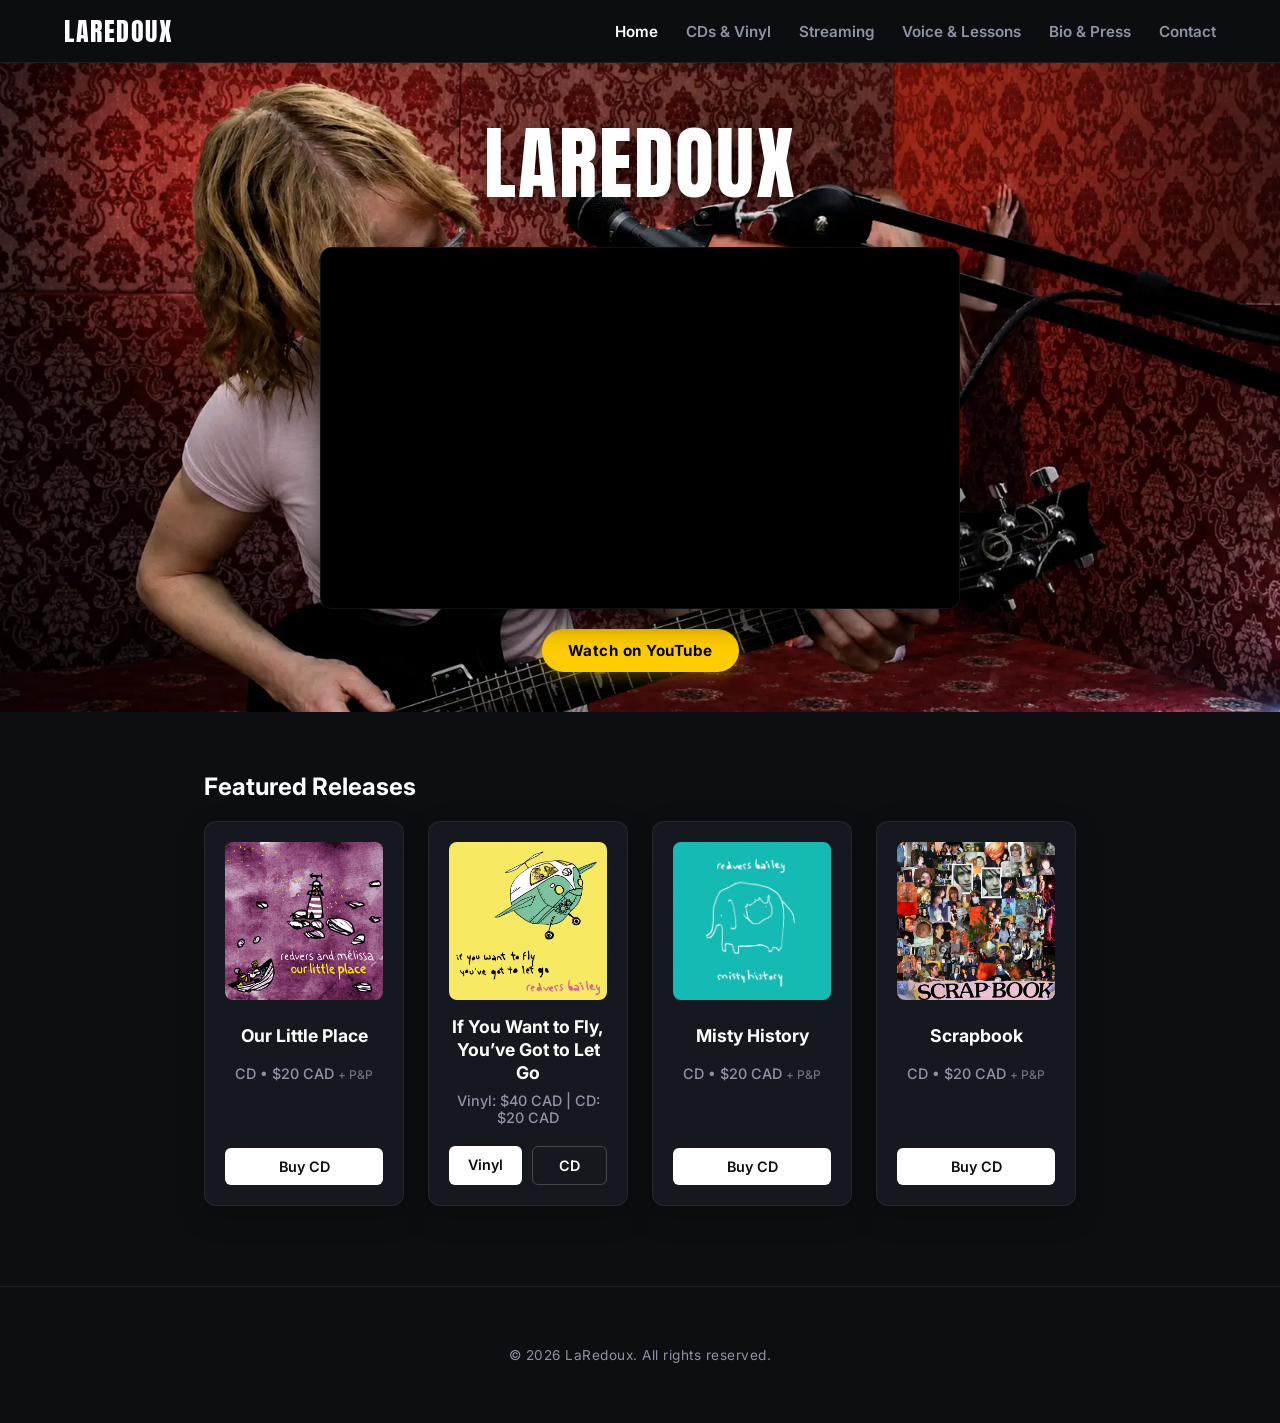
==== index.html @ dfb48dc7 "Update index.html" ====
<!DOCTYPE html> 
<html lang="en">
<head>
  <meta charset="UTF-8">
  <title>LaRedoux – Official Site | Music, Live Performances & Albums</title>
  <meta name="description" content="Official website of LaRedoux. Discover albums, watch live performances, and explore the heartfelt music of LaRedoux on YouTube.">
  <meta name="viewport" content="width=device-width, initial-scale=1.0">
  
  <!-- Canonical Link -->
  <link rel="canonical" href="https://laredoux.ca/">

  <!-- Favicon Link -->
  <link rel="icon" type="image/png" href="assets/images/laredoux-flavicon-elephant-ballerina.png">

  <link rel="stylesheet" href="styles.css">
  <link rel="preconnect" href="https://fonts.googleapis.com">
  <link rel="preconnect" href="https://fonts.gstatic.com" crossorigin>
  <link href="https://fonts.googleapis.com/css2?family=Anton&family=Inter:wght@400;600;700&display=swap" rel="stylesheet">

  <!-- Open Graph / Discord / Facebook Link Previews -->
  <meta property="og:type" content="website">
  <meta property="og:url" content="https://laredoux.ca/">
  <meta property="og:title" content="LaRedoux – Official Site | Music, Live Performances & Albums">
  <meta property="og:description" content="Official website of LaRedoux. Discover albums, watch live performances, and explore raw independent live-looping music.">
  <meta property="og:image" content="https://laredoux.ca/assets/images/laredoux-halloween-stream-2025.webp">

  <!-- Twitter/X Previews -->
  <meta name="twitter:card" content="summary_large_image">
  <meta name="twitter:title" content="LaRedoux – Official Site">
  <meta name="twitter:description" content="Official website of LaRedoux. Discover albums, watch live performances, and explore raw independent live-looping music.">
  <meta name="twitter:image" content="https://laredoux.ca/assets/images/laredoux-halloween-stream-2025.webp">

  <!-- Schema Markup for Search & AI Engines -->
  <script type="application/ld+json">
  {
    "@context": "https://schema.org",
    "@type": "Person",
    "name": "Camille Bowie",
    "alternateName": "LaRedoux",
    "url": "https://laredoux.ca",
    "sameAs": [
      "https://www.youtube.com/@LaRedoux",
      "https://www.twitch.tv/laredoux",
      "https://www.facebook.com/LaRedoux/",
      "https://www.instagram.com/imlaredoux/",
      "https://www.tiktok.com/@laredoux"
    ],
    "jobTitle": "Musician, Singer-Songwriter, Producer, Vocal Coach & Audio Engineer",
    "description": "Multi-instrumentalist, music teacher, and sound engineer specializing in live-looping, vocal coaching, and critical audio analysis."
  }
  </script>
</head>
<body>
  
  <nav class="navbar">
    <div class="nav-container">
      <a href="index.html" class="nav-brand">
        <img src="assets/images/laredoux-logo-pride-trans-lgbtq-lgbtqia-july-2026-camille-bowie-crop.PNG" alt="LaRedoux" class="brand-logo-img" onerror="this.style.display='none'; if(this.nextElementSibling) this.nextElementSibling.style.display='inline-block';">
        <span class="logo-text-fallback-nav" style="display: none;">LaRedoux</span>
      </a>
      <ul class="nav-links">
        <li><a href="index.html" class="active">Home</a></li>
        <li><a href="cds-vinyl.html">CDs & Vinyl</a></li>
        <li><a href="streaming.html">Streaming</a></li>
        <li><a href="lessons.html">Voice & Lessons</a></li>
        <li><a href="bio-press.html">Bio & Press</a></li>
        <li><a href="contact.html">Contact</a></li>
      </ul>
    </div>
  </nav>

  <header class="hero">
    <img 
      src="./assets/images/laredoux-halloween-stream-2025.webp" 
      alt="LaRedoux live on stage, performing guitar and vocals on a Halloween Stream"
      class="hero-img">
    <div class="overlay">
      
      <!-- Large Brand Logo Area -->
      <div class="hero-brand-container">
        <img src="assets/images/laredoux-logo-pride-trans-lgbtq-lgbtqia-july-2026-camille-bowie-crop.PNG" alt="LaRedoux" class="hero-logo-img" onerror="this.style.display='none'; if(this.nextElementSibling) this.nextElementSibling.style.display='block';">
        <span class="logo-text-fallback-hero" style="display: none;">LaRedoux</span>
      </div>
      
      <!-- Video Module Container -->
      <div class="hero-video-wrapper">
        <div class="video-container">
          <iframe 
            src="https://www.youtube.com/embed/W0g7ugs6YEI" 
            title="Radiohead Live request Creep by LaRedoux" 
            frameborder="0" 
            allow="accelerometer; autoplay; clipboard-write; encrypted-media; gyroscope; picture-in-picture; web-share" 
            allowfullscreen>
          </iframe>
        </div>
        <a href="https://www.youtube.com/@LaRedoux" target="_blank" rel="noopener noreferrer" class="btn-hero">
          Watch on YouTube
        </a>
      </div>
    </div>
  </header>

  <section class="main-content">
    <h2>Featured Releases</h2>
    <div class="album-grid">
      <div class="album-card">
        <div class="image-wrapper">
          <img src="./assets/images/laredoux-redvers-and-melissa-our-little-place-cd-album-live-performance-guitar-singer-youtube.jpg" alt="Our Little Place cover">
        </div>
        <h3>Our Little Place</h3>
        <p class="price">CD • $20 CAD <span class="pp">+ P&P</span></p>
        <div class="button-group">
          <a href="https://www.paypal.com/ncp/payment/HVZWKZQWVUPK2" target="_blank" rel="noopener noreferrer" class="btn-purchase">Buy CD</a>
        </div>
      </div>

      <div class="album-card">
        <div class="image-wrapper">
          <img src="./assets/images/laredoux-redvers-bailey-if-you-want-to-fly-youve-got-to-let-go-cd-album-live-performance-guitar-singer-youtube.jpg" alt="If You Want to Fly cover">
        </div>
        <h3>If You Want to Fly, You’ve Got to Let Go</h3>
        <p class="price">Vinyl: $40 CAD | CD: $20 CAD</p>
        <div class="button-group dual-buttons">
          <a href="https://www.paypal.com/ncp/payment/MHYQNJP6B5T4N" target="_blank" rel="noopener noreferrer" class="btn-purchase">Vinyl</a>
          <a href="https://www.paypal.com/ncp/payment/MHYQNJP6B5T4N" target="_blank" rel="noopener noreferrer" class="btn-purchase secondary">CD</a>
        </div>
      </div>

      <div class="album-card">
        <div class="image-wrapper">
          <img src="./assets/images/laredoux-redvers-bailey-misty-history-cd-album-live-performance-guitar-singer-youtube.png" alt="Misty History cover">
        </div>
        <h3>Misty History</h3>
        <p class="price">CD • $20 CAD <span class="pp">+ P&P</span></p>
        <div class="button-group">
          <a href="https://www.paypal.com/ncp/payment/S6MAA4NLYXMRG" target="_blank" rel="noopener noreferrer" class="btn-purchase">Buy CD</a>
        </div>
      </div>

      <div class="album-card">
        <div class="image-wrapper">
          <img src="./assets/images/laredoux-redvers-bailey-scrapbook-cd-album-live-performance-guitar-singer-youtube.webp" alt="Scrapbook cover">
        </div>
        <h3>Scrapbook</h3>
        <p class="price">CD • $20 CAD <span class="pp">+ P&P</span></p>
        <div class="button-group">
          <a href="https://www.paypal.com/ncp/payment/2F8E5BN2WHEBW" target="_blank" rel="noopener noreferrer" class="btn-purchase">Buy CD</a>
        </div>
      </div>
    </div>
  </section>

  <footer>
    <p>© <span id="year"></span> LaRedoux. All rights reserved.</p>
  </footer>
  <script>document.getElementById("year").textContent = new Date().getFullYear();</script>
</body>
</html>
---- styles.css ----
/* ==========================================================================
   GLOBAL VARIABLES & RESET
   ========================================================================== */
:root {
  --bg-main: #0d0e12;
  --bg-card: #16181f;
  --text-main: #ffffff;
  --text-muted: #8e94a4;
  --accent-gold: #ffcc00;
  --accent-hover: #e5b800;
  --nav-blur-bg: rgba(13, 14, 18, 0.8);
  --border-color: rgba(255, 255, 255, 0.07);
}

html {
  scroll-behavior: smooth;
  box-sizing: border-box;
}

*, *:before, *:after {
  box-sizing: inherit;
}

body { 
  margin: 0; 
  font-family: 'Inter', -apple-system, BlinkMacSystemFont, sans-serif; 
  background-color: var(--bg-main); 
  color: var(--text-main); 
  -webkit-font-smoothing: antialiased;
}

/* ==========================================================================
   NAVIGATION BAR (Premium Glassmorphism)
   ========================================================================== */
.navbar {
  width: 100%;
  background-color: var(--nav-blur-bg);
  backdrop-filter: blur(12px);
  -webkit-backdrop-filter: blur(12px);
  position: sticky;
  top: 0;
  z-index: 1000;
  border-bottom: 1px solid var(--border-color);
}

.nav-container {
  max-width: 1200px;
  margin: 0 auto;
  padding: 12px 24px;
  display: flex;
  justify-content: space-between;
  align-items: center;
}

.nav-brand {
  text-decoration: none;
  display: flex;
  align-items: center;
  transition: opacity 0.3s ease;
}

.nav-brand:hover {
  opacity: 0.85;
}

/* Large navbar logo alignment profile */
.brand-logo-img {
  height: 160px;
  width: auto;
  display: block;
}

/* Typographic Fallback styling for Navigation Bar */
.logo-text-fallback-nav {
  font-family: 'Anton', sans-serif;
  font-size: 1.6rem;
  color: var(--text-main);
  letter-spacing: 1.5px;
  text-transform: uppercase;
}

.nav-links {
  list-style: none;
  display: flex;
  gap: 28px;
  margin: 0;
  padding: 0;
}

.nav-links li a {
  font-weight: 600;
  font-size: 0.95rem;
  color: var(--text-muted); 
  text-decoration: none;
  transition: color 0.2s ease, transform 0.2s ease;
  display: inline-block;
}

.nav-links li a:hover,
.nav-links li a.active {
  color: var(--text-main);
}

/* ==========================================================================
   HERO SECTION
   ========================================================================== */
.hero { 
  position: relative; 
  text-align: center; 
  overflow: hidden;
  height: auto; /* Removed explicit fixed min-height constraints to eliminate design bloat */
}

.hero-img { 
  width: 100%; 
  height: 100%; 
  position: absolute;
  top: 0;
  left: 0;
  object-fit: cover;
  display: block; 
}

/* Re-balanced overlay gradients to align perfectly across long elements */
.hero .overlay {
  position: relative; 
  z-index: 2;
  background: linear-gradient(
    to bottom, 
    rgba(13, 14, 18, 0.1) 0%, 
    rgba(13, 14, 18, 0.4) 40%, 
    var(--bg-main) 100__
  ); 
  display: flex; 
  flex-direction: column;
  align-items: center; 
  justify-content: center;
  padding: 40px 20px 40px 20px;
}

.hero-brand-container {
  margin-bottom: 24px;
}

/* Large Hero Page Logo dimensions */
.hero-logo-img {
  max-height: 350px;
  width: auto;
  display: block;
  filter: drop-shadow(0 4px 12px rgba(0,0,0,0.7));
}

/* Typographic Fallback styling for Hero Section */
.logo-text-fallback-hero {
  font-family: 'Anton', sans-serif;
  font-size: 5rem;
  color: var(--text-main);
  text-transform: uppercase;
  letter-spacing: 2px;
  text-shadow: 0 4px 20px rgba(0,0,0,0.6);
}

.hero-video-wrapper {
  width: 100%;
  max-width: 640px;
  display: flex;
  flex-direction: column;
  align-items: center;
  gap: 20px;
}

.video-container {
  position: relative;
  width: 100%;
  padding-bottom: 56.25%; /* 16:9 Aspect Ratio */
  height: 0; 
  overflow: hidden;
  border-radius: 12px;
  box-shadow: 0 10px 30px rgba(0,0,0,0.6);
  border: 1px solid var(--border-color);
  background-color: #000;
}

.video-container iframe {
  position: absolute;
  top: 0;
  left: 0;
  width: 100%;
  height: 100%;
}

.btn-hero { 
  display: inline-block; 
  padding: 12px 26px; 
  background-color: var(--accent-gold); 
  color: #000000; 
  text-decoration: none; 
  border-radius: 30px; 
  font-weight: 700; 
  font-size: 0.95rem;
  letter-spacing: 0.5px;
  box-shadow: 0 4px 15px rgba(255, 204, 0, 0.3);
  transition: background-color 0.2s ease, transform 0.2s ease, box-shadow 0.2s ease;
}

.btn-hero:hover {
  background-color: var(--accent-hover);
  transform: translateY(-2px);
  box-shadow: 0 6px 20px rgba(255, 204, 0, 0.4);
}

/* ==========================================================================
   MAIN CONTENT & ALBUMS GRID
   ========================================================================== */
.main-content { 
  padding: 40px 24px; /* Reduced vertical footprint to align tightly with the hero bottom boundary */
  max-width: 920px; 
  margin: 0px auto 0 auto;
  position: relative; 
  z-index: 2;
}

.album-grid { 
  display: grid; 
  grid-template-columns: repeat(auto-fit, minmax(185px, 1fr)); 
  gap: 24px; 
}

.album-card { 
  background-color: var(--bg-card); 
  border-radius: 12px; 
  padding: 20px; 
  border: 1px solid var(--border-color);
  box-shadow: 0 10px 30px rgba(0,0,0,0.2);
  text-align: center;
  transition: transform 0.3s cubic-bezier(0.16, 1, 0.3, 1), box-shadow 0.3s ease;
  display: flex;
  flex-direction: column;
}

.album-card:hover {
  transform: translateY(-6px);
  box-shadow: 0 15px 35px rgba(0,0,0,0.4);
  border-color: rgba(255, 255, 255, 0.15);
}

.image-wrapper {
  width: 100%;
  aspect-ratio: 1 / 1;
  border-radius: 8px;
  overflow: hidden;
  margin-bottom: 16px;
  background-color: #000;
}

.album-card img { 
  width: 100%; 
  height: 100%;
  object-fit: cover;
  transition: transform 0.5s ease;
}

.album-card:hover img {
  transform: scale(1.04);
}

.album-card h3 { 
  margin: 0 0 8px 0; 
  font-size: 1.1rem;
  font-weight: 700;
  line-height: 1.3;
  color: var(--text-main);
  min-height: 2.6rem; 
  display: flex;
  align-items: center;
  justify-content: center;
}

.price { 
  margin: 0 0 20px 0; 
  font-size: 0.9rem;
  color: var(--text-muted);
  font-weight: 500;
}

.price .pp {
  font-size: 0.75rem;
  opacity: 0.7;
}

/* ==========================================================================
   BUTTONS
   ========================================================================== */
.button-group { margin-top: auto; }
.btn-purchase {
  display: block;
  width: 100%;
  padding: 10px 16px; 
  background-color: var(--text-main); 
  color: var(--bg-main); 
  text-decoration: none;
  border-radius: 6px; 
  font-weight: 600;
  font-size: 0.9rem;
  transition: background-color 0.2s ease, transform 0.1s ease;
  text-align: center;
}
.btn-purchase:hover { background-color: var(--accent-gold); }
.dual-buttons { display: flex; gap: 10px; }
.btn-purchase.secondary {
  background-color: transparent;
  color: var(--text-main);
  border: 1px solid rgba(255,255,255,0.2);
}
.btn-purchase.secondary:hover {
  background-color: rgba(255,255,255,0.08);
  border-color: var(--text-main);
}

/* ==========================================================================
   FOOTER
   ========================================================================== */
footer {
  text-align: center;
  padding: 60px 20px;
  border-top: 1px solid var(--border-color);
  margin-top: 40px;
}
footer p {
  margin: 0;
  font-size: 0.85rem;
  color: var(--text-muted);
  letter-spacing: 0.5px;
}

/* ==========================================================================
   RESPONSIVE DESIGN
   ========================================================================== */
@media (max-width: 768px) {
  .nav-container { flex-direction: column; gap: 16px; padding: 14px; }
  .nav-links { flex-wrap: wrap; justify-content: center; gap: 12px 18px; }
  .hero-video-wrapper { max-width: 100%; }
  .main-content { padding: 30px 16px; }
}


/* ==========================================================================
   ANIMATED FILM GRAIN OVERLAY
   ========================================================================== */
.film-grain {
  position: fixed;
  top: -50%;
  left: -50%;
  right: -50%;
  bottom: -50%;
  width: 200%;
  height: 200%;
  background: transparent;
  filter: url(#grainy-noise);
  z-index: 9999;
  pointer-events: none; 
  animation: grain-animation 0.15s steps(4) infinite;
}

@keyframes grain-animation {
  0% { transform: translate(0, 0); }
  10% { transform: translate(-1%, -1%); }
  20% { transform: translate(-2%, 1%); }
  30% { transform: translate(1%, -2%); }
  40% { transform: translate(-1%, 3%); }
  50% { transform: translate(-2%, 1%); }
  60% { transform: translate(1%, 3%); }
  70% { transform: translate(2%, 1%); } /* Fixed syntax alignment error here */
  80% { transform: translate(-2%, 1%); }
  90% { transform: translate(1%, 3%); }
  100% { transform: translate(0, 0); }
}
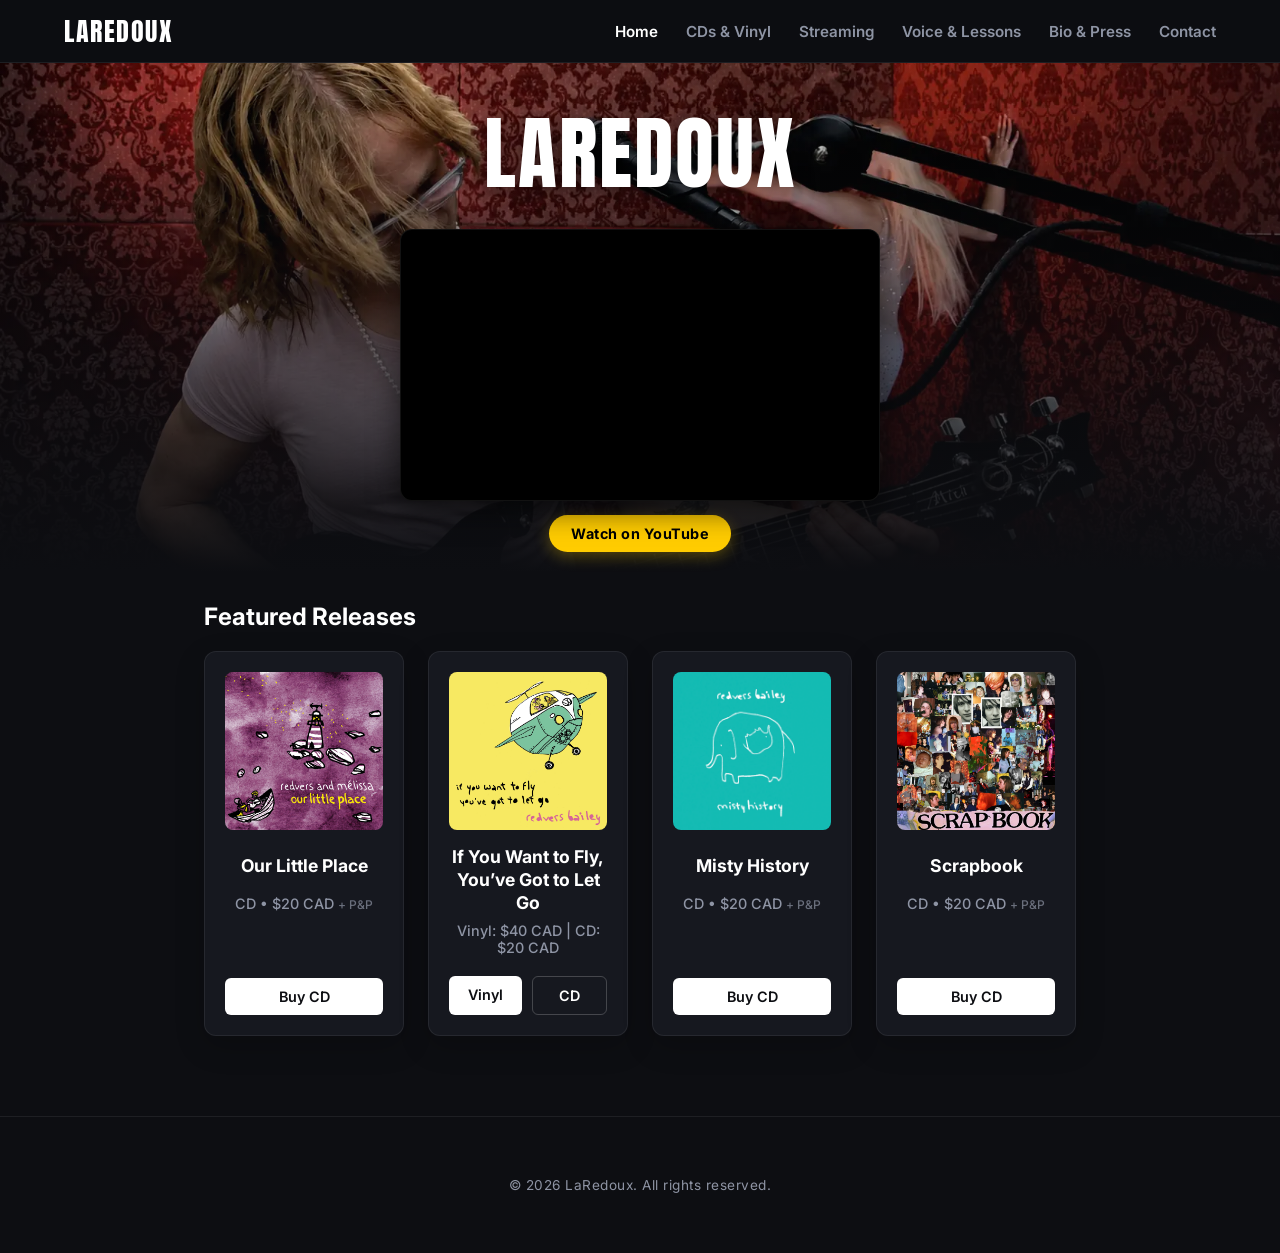
==== commit c73d5748: "Update index.html" ====
--- a/index.html
+++ b/index.html
@@ -10,7 +10,7 @@
   <link rel="canonical" href="https://laredoux.ca/">
 
   <!-- Favicon Link -->
-  <link rel="icon" type="image/png" href="assets/images/laredoux-flavicon-elephant-ballerina.png">
+  <link rel="icon" type="image/png" href="./assets/images/laredoux-flavicon-elephant-ballerina.png">
 
   <link rel="stylesheet" href="styles.css">
   <link rel="preconnect" href="https://fonts.googleapis.com">
@@ -55,7 +55,8 @@
   <nav class="navbar">
     <div class="nav-container">
       <a href="index.html" class="nav-brand">
-        <img src="assets/images/laredoux-logo-pride-trans-lgbtq-lgbtqia-july-2026-camille-bowie-crop.PNG" alt="LaRedoux" class="brand-logo-img" onerror="this.style.display='none'; if(this.nextElementSibling) this.nextElementSibling.style.display='inline-block';">
+        <!-- New cropped logo asset path with text-fallback safety handle -->
+        <img src="./assets/images/laredoux-logo-pride-trans-lgbtq-lgbtqia-july-2026-camille-bowie-crop.PNG" alt="LaRedoux" class="brand-logo-img" onerror="this.style.display='none'; if(this.nextElementSibling) this.nextElementSibling.style.display='inline-block';">
         <span class="logo-text-fallback-nav" style="display: none;">LaRedoux</span>
       </a>
       <ul class="nav-links">
@@ -76,13 +77,13 @@
       class="hero-img">
     <div class="overlay">
       
-      <!-- Large Brand Logo Area -->
+      <!-- Logo Container Block -->
       <div class="hero-brand-container">
-        <img src="assets/images/laredoux-logo-pride-trans-lgbtq-lgbtqia-july-2026-camille-bowie-crop.PNG" alt="LaRedoux" class="hero-logo-img" onerror="this.style.display='none'; if(this.nextElementSibling) this.nextElementSibling.style.display='block';">
+        <img src="./assets/images/laredoux-logo-pride-trans-lgbtq-lgbtqia-july-2026-camille-bowie-crop.PNG" alt="LaRedoux" class="hero-logo-img" onerror="this.style.display='none'; if(this.nextElementSibling) this.nextElementSibling.style.display='block';">
         <span class="logo-text-fallback-hero" style="display: none;">LaRedoux</span>
       </div>
       
-      <!-- Video Module Container -->
+      <!-- Streamlined Compact Video Container -->
       <div class="hero-video-wrapper">
         <div class="video-container">
           <iframe 
--- a/styles.css
+++ b/styles.css
@@ -63,14 +63,12 @@
   opacity: 0.85;
 }
 
-/* Large navbar logo alignment profile */
 .brand-logo-img {
   height: 160px;
   width: auto;
   display: block;
 }
 
-/* Typographic Fallback styling for Navigation Bar */
 .logo-text-fallback-nav {
   font-family: 'Anton', sans-serif;
   font-size: 1.6rem;
@@ -108,7 +106,7 @@
   position: relative; 
   text-align: center; 
   overflow: hidden;
-  height: auto; /* Removed explicit fixed min-height constraints to eliminate design bloat */
+  height: auto; 
 }
 
 .hero-img { 
@@ -121,28 +119,27 @@
   display: block; 
 }
 
-/* Re-balanced overlay gradients to align perfectly across long elements */
 .hero .overlay {
   position: relative; 
   z-index: 2;
+  /* Fixed gradient formatting code to clear alignment artifacts */
   background: linear-gradient(
     to bottom, 
     rgba(13, 14, 18, 0.1) 0%, 
-    rgba(13, 14, 18, 0.4) 40%, 
-    var(--bg-main) 100__
+    rgba(13, 14, 18, 0.5) 50%, 
+    var(--bg-main) 100%
   ); 
   display: flex; 
   flex-direction: column;
   align-items: center; 
   justify-content: center;
-  padding: 40px 20px 40px 20px;
+  padding: 30px 20px 20px 20px; /* Tightened layout base padding */
 }
 
 .hero-brand-container {
-  margin-bottom: 24px;
-}
-
-/* Large Hero Page Logo dimensions */
+  margin-bottom: 16px;
+}
+
 .hero-logo-img {
   max-height: 350px;
   width: auto;
@@ -150,7 +147,6 @@
   filter: drop-shadow(0 4px 12px rgba(0,0,0,0.7));
 }
 
-/* Typographic Fallback styling for Hero Section */
 .logo-text-fallback-hero {
   font-family: 'Anton', sans-serif;
   font-size: 5rem;
@@ -160,13 +156,14 @@
   text-shadow: 0 4px 20px rgba(0,0,0,0.6);
 }
 
+/* Decreased video player sizing layout constraints from 640px to 480px width */
 .hero-video-wrapper {
   width: 100%;
-  max-width: 640px;
+  max-width: 480px; 
   display: flex;
   flex-direction: column;
   align-items: center;
-  gap: 20px;
+  gap: 14px;
 }
 
 .video-container {
@@ -191,13 +188,13 @@
 
 .btn-hero { 
   display: inline-block; 
-  padding: 12px 26px; 
+  padding: 10px 22px; 
   background-color: var(--accent-gold); 
   color: #000000; 
   text-decoration: none; 
   border-radius: 30px; 
   font-weight: 700; 
-  font-size: 0.95rem;
+  font-size: 0.9rem;
   letter-spacing: 0.5px;
   box-shadow: 0 4px 15px rgba(255, 204, 0, 0.3);
   transition: background-color 0.2s ease, transform 0.2s ease, box-shadow 0.2s ease;
@@ -213,7 +210,7 @@
    MAIN CONTENT & ALBUMS GRID
    ========================================================================== */
 .main-content { 
-  padding: 40px 24px; /* Reduced vertical footprint to align tightly with the hero bottom boundary */
+  padding: 10px 24px 40px 24px; /* Pulls the releases grid significantly closer to the header frame */
   max-width: 920px; 
   margin: 0px auto 0 auto;
   position: relative; 
@@ -340,7 +337,7 @@
   .nav-container { flex-direction: column; gap: 16px; padding: 14px; }
   .nav-links { flex-wrap: wrap; justify-content: center; gap: 12px 18px; }
   .hero-video-wrapper { max-width: 100%; }
-  .main-content { padding: 30px 16px; }
+  .main-content { padding: 20px 16px; }
 }
 
 
@@ -370,7 +367,7 @@
   40% { transform: translate(-1%, 3%); }
   50% { transform: translate(-2%, 1%); }
   60% { transform: translate(1%, 3%); }
-  70% { transform: translate(2%, 1%); } /* Fixed syntax alignment error here */
+  70% { transform: translate(2%, 1%); } 
   80% { transform: translate(-2%, 1%); }
   90% { transform: translate(1%, 3%); }
   100% { transform: translate(0, 0); }
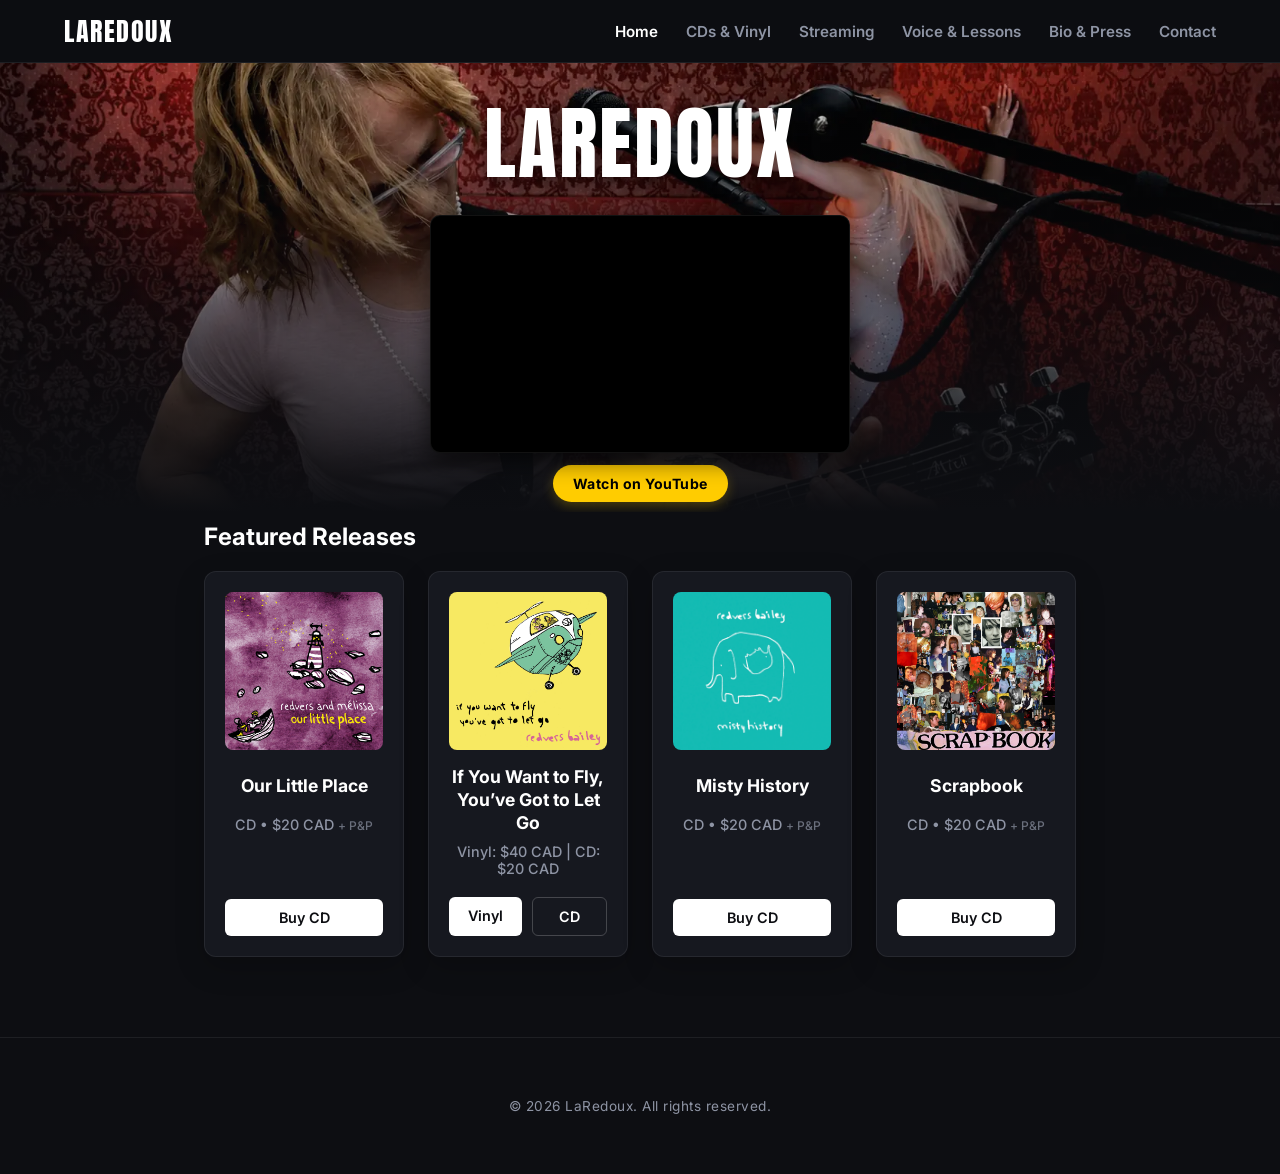
==== commit 3d78446b: "Update index.html" ====
--- a/index.html
+++ b/index.html
@@ -1,4 +1,4 @@
-<!DOCTYPE html> 
+<!DOCTYPE html>
 <html lang="en">
 <head>
   <meta charset="UTF-8">
--- a/styles.css
+++ b/styles.css
@@ -64,7 +64,7 @@
 }
 
 .brand-logo-img {
-  height: 160px;
+  height: 160px; /* 5x Larger profile */
   width: auto;
   display: block;
 }
@@ -122,28 +122,29 @@
 .hero .overlay {
   position: relative; 
   z-index: 2;
-  /* Fixed gradient formatting code to clear alignment artifacts */
+  /* Corrected 100% gradient parsing typo to resolve heavy alignment mask bugs */
   background: linear-gradient(
     to bottom, 
     rgba(13, 14, 18, 0.1) 0%, 
-    rgba(13, 14, 18, 0.5) 50%, 
+    rgba(13, 14, 18, 0.4) 40%, 
     var(--bg-main) 100%
   ); 
   display: flex; 
   flex-direction: column;
   align-items: center; 
   justify-content: center;
-  padding: 30px 20px 20px 20px; /* Tightened layout base padding */
+  padding: 20px 20px 10px 20px; /* Compressed padding blocks */
 }
 
 .hero-brand-container {
-  margin-bottom: 16px;
+  margin-bottom: 12px;
 }
 
 .hero-logo-img {
-  max-height: 350px;
+  max-height: 350px; /* 5x Larger layout target cap */
   width: auto;
   display: block;
+  max-width: 100%;
   filter: drop-shadow(0 4px 12px rgba(0,0,0,0.7));
 }
 
@@ -156,14 +157,14 @@
   text-shadow: 0 4px 20px rgba(0,0,0,0.6);
 }
 
-/* Decreased video player sizing layout constraints from 640px to 480px width */
+/* Reduced video container scale down to an ultra-clean, small 420px width footprint */
 .hero-video-wrapper {
   width: 100%;
-  max-width: 480px; 
+  max-width: 420px; 
   display: flex;
   flex-direction: column;
   align-items: center;
-  gap: 14px;
+  gap: 12px;
 }
 
 .video-container {
@@ -172,8 +173,8 @@
   padding-bottom: 56.25%; /* 16:9 Aspect Ratio */
   height: 0; 
   overflow: hidden;
-  border-radius: 12px;
-  box-shadow: 0 10px 30px rgba(0,0,0,0.6);
+  border-radius: 10px;
+  box-shadow: 0 8px 24px rgba(0,0,0,0.6);
   border: 1px solid var(--border-color);
   background-color: #000;
 }
@@ -188,31 +189,31 @@
 
 .btn-hero { 
   display: inline-block; 
-  padding: 10px 22px; 
+  padding: 10px 20px; 
   background-color: var(--accent-gold); 
   color: #000000; 
   text-decoration: none; 
   border-radius: 30px; 
   font-weight: 700; 
-  font-size: 0.9rem;
+  font-size: 0.88rem;
   letter-spacing: 0.5px;
-  box-shadow: 0 4px 15px rgba(255, 204, 0, 0.3);
+  box-shadow: 0 4px 12px rgba(255, 204, 0, 0.25);
   transition: background-color 0.2s ease, transform 0.2s ease, box-shadow 0.2s ease;
 }
 
 .btn-hero:hover {
   background-color: var(--accent-hover);
   transform: translateY(-2px);
-  box-shadow: 0 6px 20px rgba(255, 204, 0, 0.4);
-}
-
-/* ==========================================================================
-   MAIN CONTENT & ALBUMS GRID
+  box-shadow: 0 6px 16px rgba(255, 204, 0, 0.35);
+}
+
+/* ==========================================================================
+   MAIN CONTENT & ALBUMS GRID (Pulled Upward)
    ========================================================================== */
 .main-content { 
-  padding: 10px 24px 40px 24px; /* Pulls the releases grid significantly closer to the header frame */
+  padding: 0px 24px 40px 24px; /* Set padding-top to 0 to seamlessly tuck the releases list directly beneath the video player */
   max-width: 920px; 
-  margin: 0px auto 0 auto;
+  margin: -10px auto 0 auto; /* Added tight negative structural alignment to pull elements closer together */
   position: relative; 
   z-index: 2;
 }
@@ -337,7 +338,7 @@
   .nav-container { flex-direction: column; gap: 16px; padding: 14px; }
   .nav-links { flex-wrap: wrap; justify-content: center; gap: 12px 18px; }
   .hero-video-wrapper { max-width: 100%; }
-  .main-content { padding: 20px 16px; }
+  .main-content { padding: 10px 16px; }
 }
 
 
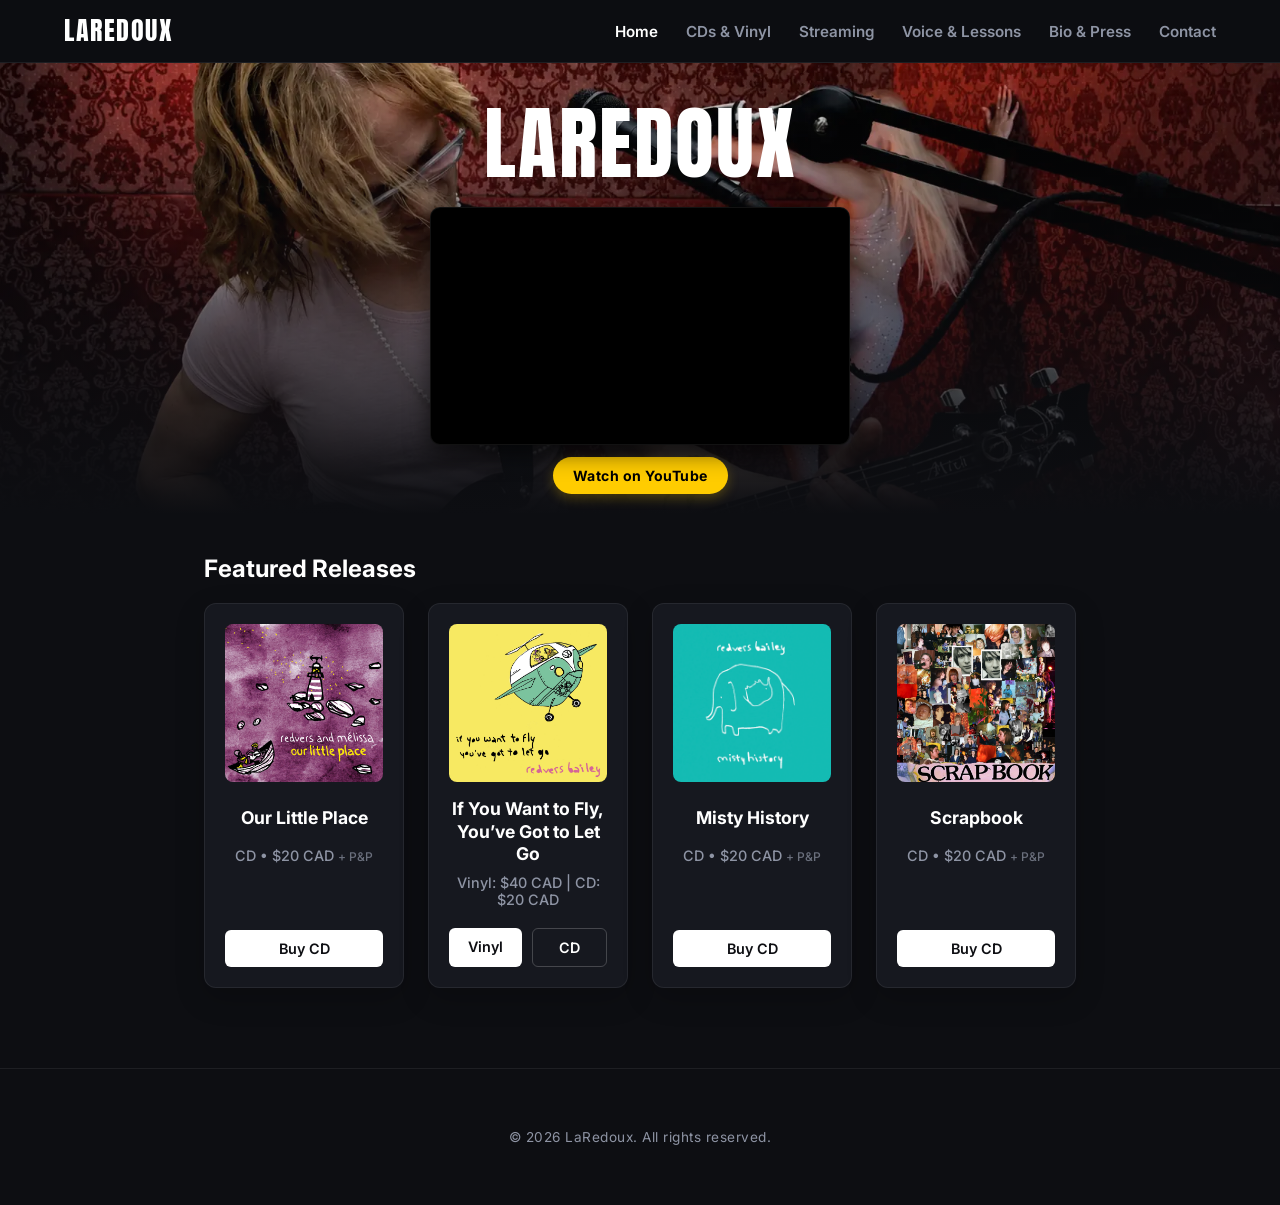
==== commit 613d8f04: "Update index.html" ====
--- a/index.html
+++ b/index.html
@@ -10,7 +10,7 @@
   <link rel="canonical" href="https://laredoux.ca/">
 
   <!-- Favicon Link -->
-  <link rel="icon" type="image/png" href="./assets/images/laredoux-flavicon-elephant-ballerina.png">
+  <link rel="icon" type="image/png" href="assets/images/laredoux-flavicon-elephant-ballerina.png">
 
   <link rel="stylesheet" href="styles.css">
   <link rel="preconnect" href="https://fonts.googleapis.com">
@@ -55,8 +55,8 @@
   <nav class="navbar">
     <div class="nav-container">
       <a href="index.html" class="nav-brand">
-        <!-- New cropped logo asset path with text-fallback safety handle -->
-        <img src="./assets/images/laredoux-logo-pride-trans-lgbtq-lgbtqia-july-2026-camille-bowie-crop.PNG" alt="LaRedoux" class="brand-logo-img" onerror="this.style.display='none'; if(this.nextElementSibling) this.nextElementSibling.style.display='inline-block';">
+        <!-- Logo matching fallback text dimension precisely -->
+        <img src="assets/images/laredoux-logo-pride-trans-lgbtq-lgbtqia-july-2026-camille-bowie-crop.PNG" alt="LaRedoux" class="brand-logo-img" onerror="this.style.display='none'; if(this.nextElementSibling) this.nextElementSibling.style.display='inline-block';">
         <span class="logo-text-fallback-nav" style="display: none;">LaRedoux</span>
       </a>
       <ul class="nav-links">
@@ -77,13 +77,13 @@
       class="hero-img">
     <div class="overlay">
       
-      <!-- Logo Container Block -->
+      <!-- Logo Container Block matching fallback text bounds -->
       <div class="hero-brand-container">
-        <img src="./assets/images/laredoux-logo-pride-trans-lgbtq-lgbtqia-july-2026-camille-bowie-crop.PNG" alt="LaRedoux" class="hero-logo-img" onerror="this.style.display='none'; if(this.nextElementSibling) this.nextElementSibling.style.display='block';">
+        <img src="assets/images/laredoux-logo-pride-trans-lgbtq-lgbtqia-july-2026-camille-bowie-crop.PNG" alt="LaRedoux" class="hero-logo-img" onerror="this.style.display='none'; if(this.nextElementSibling) this.nextElementSibling.style.display='block';">
         <span class="logo-text-fallback-hero" style="display: none;">LaRedoux</span>
       </div>
       
-      <!-- Streamlined Compact Video Container -->
+      <!-- Video Module Container -->
       <div class="hero-video-wrapper">
         <div class="video-container">
           <iframe 
--- a/styles.css
+++ b/styles.css
@@ -46,7 +46,7 @@
 .nav-container {
   max-width: 1200px;
   margin: 0 auto;
-  padding: 12px 24px;
+  padding: 18px 24px;
   display: flex;
   justify-content: space-between;
   align-items: center;
@@ -57,14 +57,16 @@
   display: flex;
   align-items: center;
   transition: opacity 0.3s ease;
+  height: 1.6rem; /* Lock container bounds to match typography exactly */
 }
 
 .nav-brand:hover {
   opacity: 0.85;
 }
 
+/* Scaled to match the fallback text size exactly */
 .brand-logo-img {
-  height: 160px; /* 5x Larger profile */
+  height: 1.6rem;
   width: auto;
   display: block;
 }
@@ -75,6 +77,7 @@
   color: var(--text-main);
   letter-spacing: 1.5px;
   text-transform: uppercase;
+  line-height: 1;
 }
 
 .nav-links {
@@ -122,30 +125,33 @@
 .hero .overlay {
   position: relative; 
   z-index: 2;
-  /* Corrected 100% gradient parsing typo to resolve heavy alignment mask bugs */
   background: linear-gradient(
     to bottom, 
     rgba(13, 14, 18, 0.1) 0%, 
-    rgba(13, 14, 18, 0.4) 40%, 
+    rgba(13, 14, 18, 0.5) 50%, 
     var(--bg-main) 100%
   ); 
   display: flex; 
   flex-direction: column;
   align-items: center; 
   justify-content: center;
-  padding: 20px 20px 10px 20px; /* Compressed padding blocks */
+  padding: 40px 20px 20px 20px;
 }
 
 .hero-brand-container {
-  margin-bottom: 12px;
-}
-
+  margin-bottom: 24px;
+  height: 5rem; /* Forces identical structural layout footprint regardless of src loading state */
+  display: flex;
+  align-items: center;
+  justify-content: center;
+}
+
+/* Scaled to match the 5rem fallback heading text exactly */
 .hero-logo-img {
-  max-height: 350px; /* 5x Larger layout target cap */
+  height: 5rem;
   width: auto;
   display: block;
   max-width: 100%;
-  filter: drop-shadow(0 4px 12px rgba(0,0,0,0.7));
 }
 
 .logo-text-fallback-hero {
@@ -154,10 +160,9 @@
   color: var(--text-main);
   text-transform: uppercase;
   letter-spacing: 2px;
-  text-shadow: 0 4px 20px rgba(0,0,0,0.6);
-}
-
-/* Reduced video container scale down to an ultra-clean, small 420px width footprint */
+  line-height: 1;
+}
+
 .hero-video-wrapper {
   width: 100%;
   max-width: 420px; 
@@ -208,12 +213,12 @@
 }
 
 /* ==========================================================================
-   MAIN CONTENT & ALBUMS GRID (Pulled Upward)
+   MAIN CONTENT & ALBUMS GRID
    ========================================================================== */
 .main-content { 
-  padding: 0px 24px 40px 24px; /* Set padding-top to 0 to seamlessly tuck the releases list directly beneath the video player */
+  padding: 20px 24px 40px 24px;
   max-width: 920px; 
-  margin: -10px auto 0 auto; /* Added tight negative structural alignment to pull elements closer together */
+  margin: 0 auto; 
   position: relative; 
   z-index: 2;
 }
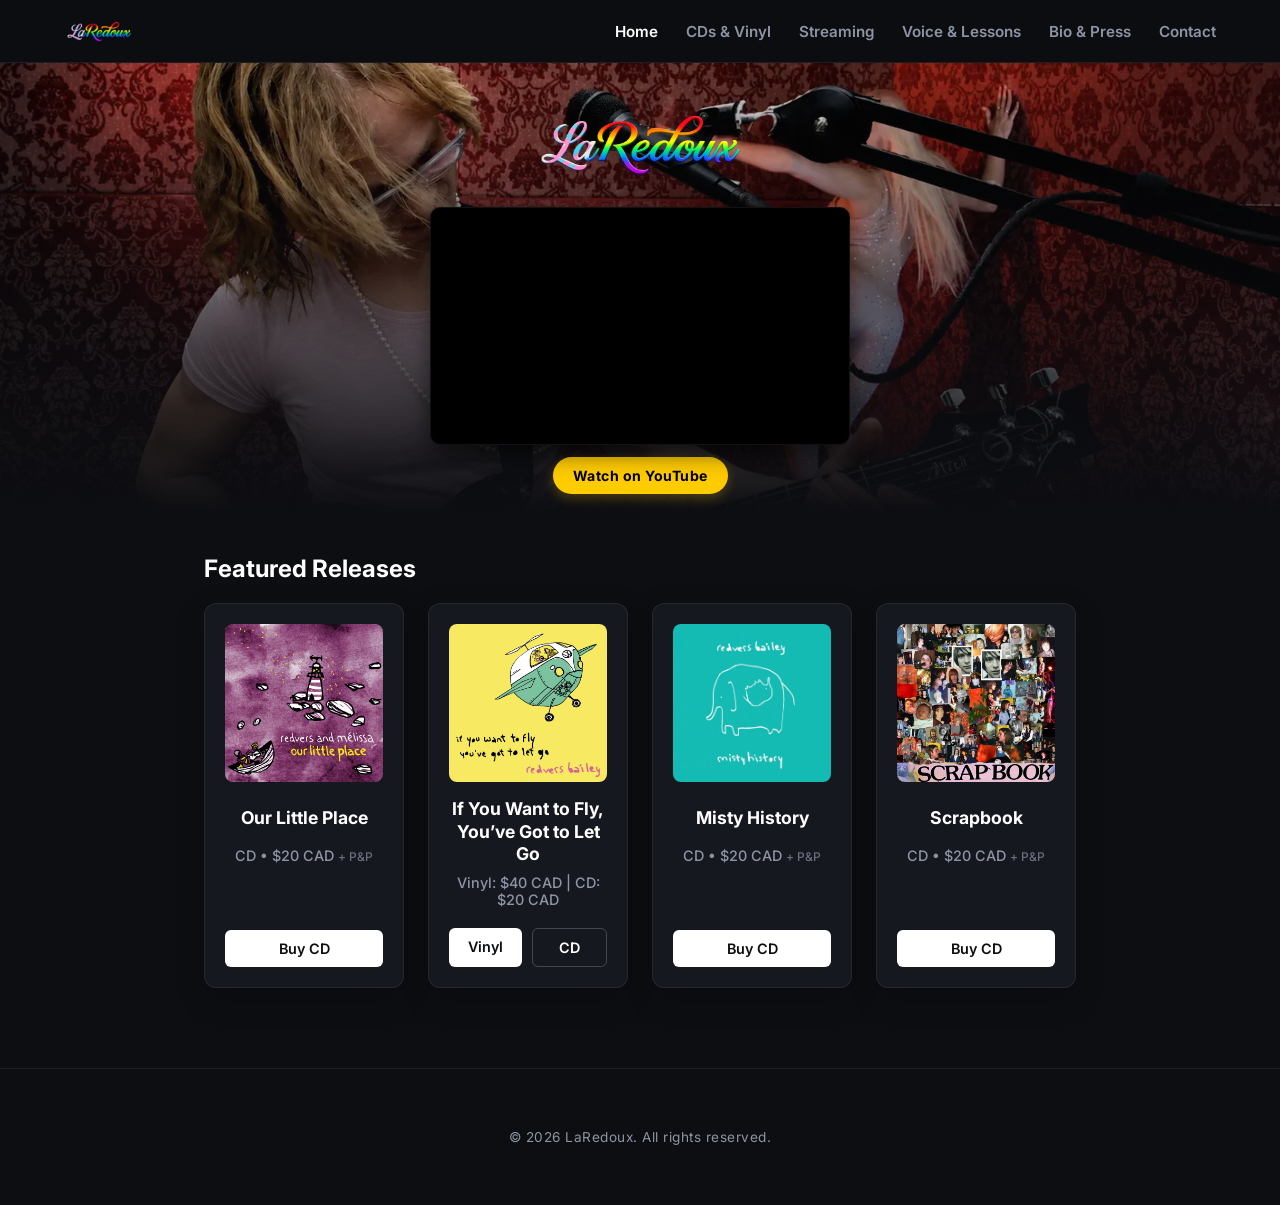
==== commit 89978f36: "Update index.html" ====
--- a/index.html
+++ b/index.html
@@ -1,4 +1,4 @@
-<!DOCTYPE html>
+<!DOCTYPE html> 
 <html lang="en">
 <head>
   <meta charset="UTF-8">
@@ -55,8 +55,8 @@
   <nav class="navbar">
     <div class="nav-container">
       <a href="index.html" class="nav-brand">
-        <!-- Logo matching fallback text dimension precisely -->
-        <img src="assets/images/laredoux-logo-pride-trans-lgbtq-lgbtqia-july-2026-camille-bowie-crop.PNG" alt="LaRedoux" class="brand-logo-img" onerror="this.style.display='none'; if(this.nextElementSibling) this.nextElementSibling.style.display='inline-block';">
+        <!-- Exact lowercase png address targeting -->
+        <img src="assets/images/laredoux-logo-pride-trans-lgbtq-lgbtqia-july-2026-camille-bowie-crop.png" alt="LaRedoux" class="brand-logo-img" onerror="this.style.display='none'; if(this.nextElementSibling) this.nextElementSibling.style.display='inline-block';">
         <span class="logo-text-fallback-nav" style="display: none;">LaRedoux</span>
       </a>
       <ul class="nav-links">
@@ -77,13 +77,13 @@
       class="hero-img">
     <div class="overlay">
       
-      <!-- Logo Container Block matching fallback text bounds -->
+      <!-- Exact lowercase png address targeting for hero asset -->
       <div class="hero-brand-container">
-        <img src="assets/images/laredoux-logo-pride-trans-lgbtq-lgbtqia-july-2026-camille-bowie-crop.PNG" alt="LaRedoux" class="hero-logo-img" onerror="this.style.display='none'; if(this.nextElementSibling) this.nextElementSibling.style.display='block';">
+        <img src="assets/images/laredoux-logo-pride-trans-lgbtq-lgbtqia-july-2026-camille-bowie-crop.png" alt="LaRedoux" class="hero-logo-img" onerror="this.style.display='none'; if(this.nextElementSibling) this.nextElementSibling.style.display='block';">
         <span class="logo-text-fallback-hero" style="display: none;">LaRedoux</span>
       </div>
       
-      <!-- Video Module Container -->
+      <!-- Compact Video Player Wrapper -->
       <div class="hero-video-wrapper">
         <div class="video-container">
           <iframe 
